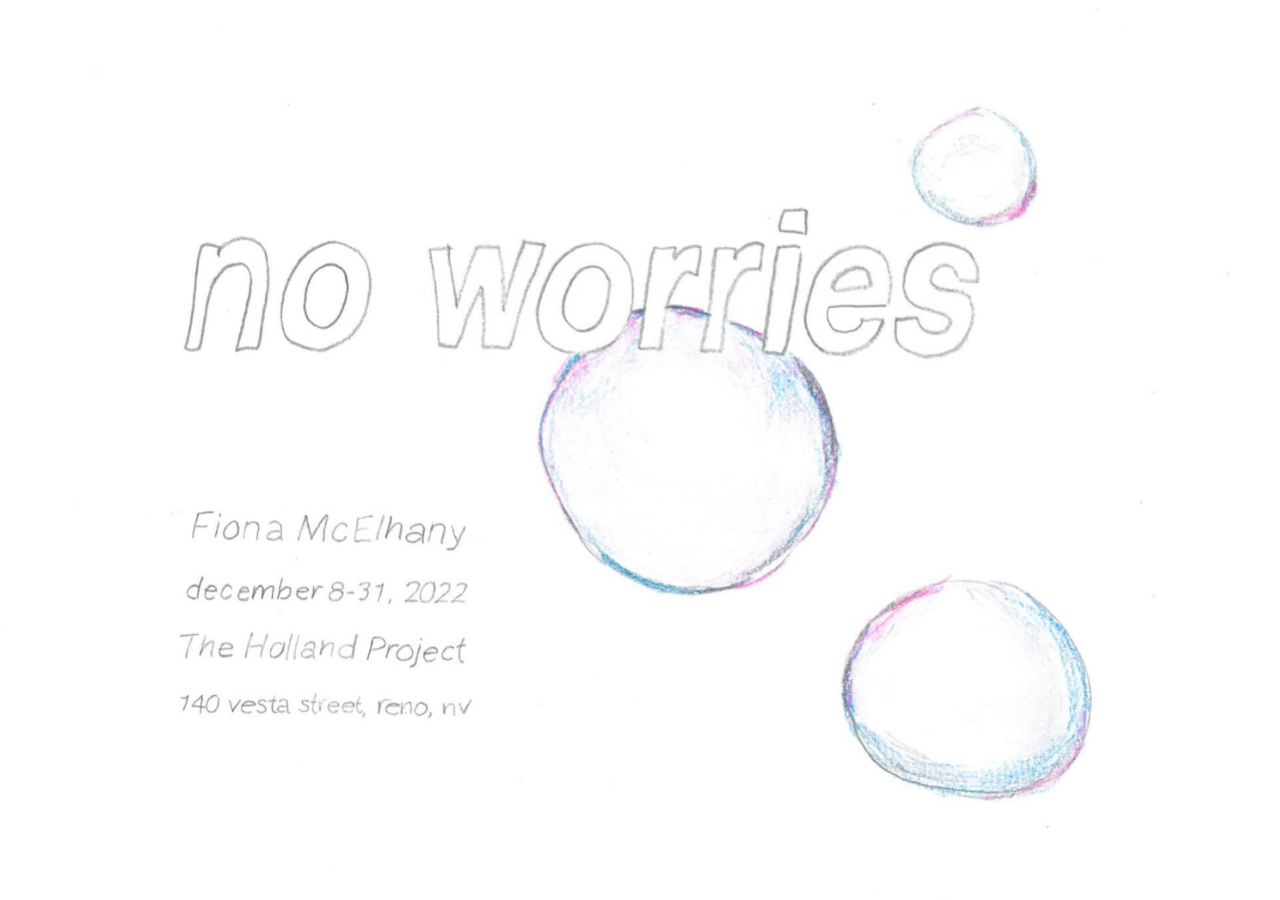
==== index.html @ fb23c740 "Update index.html" ====
<!DOCTYPE html>
<html>
<head>
  <link rel="stylesheet" href="./styles.css">
    <link rel="icon" type="image/png" href="/no-worries-fm-icon.png"/>
</head>
<body>

<a href="./memorymachine.html">
    <div class="bg"></div>
</a>

</body>
</html>
---- styles.css ----
body, html {
    height: 100%;
    margin: 0;
}
  

.bg {
    /* The image used */
    background-image: url("./images/no-worries.jpg");

    /* Full height */
    height: 100%; 

    /* Center and scale the image nicely */
    background-position: center center;
    background-repeat: no-repeat;
    background-size: cover;
    background-attachment: fixed
}
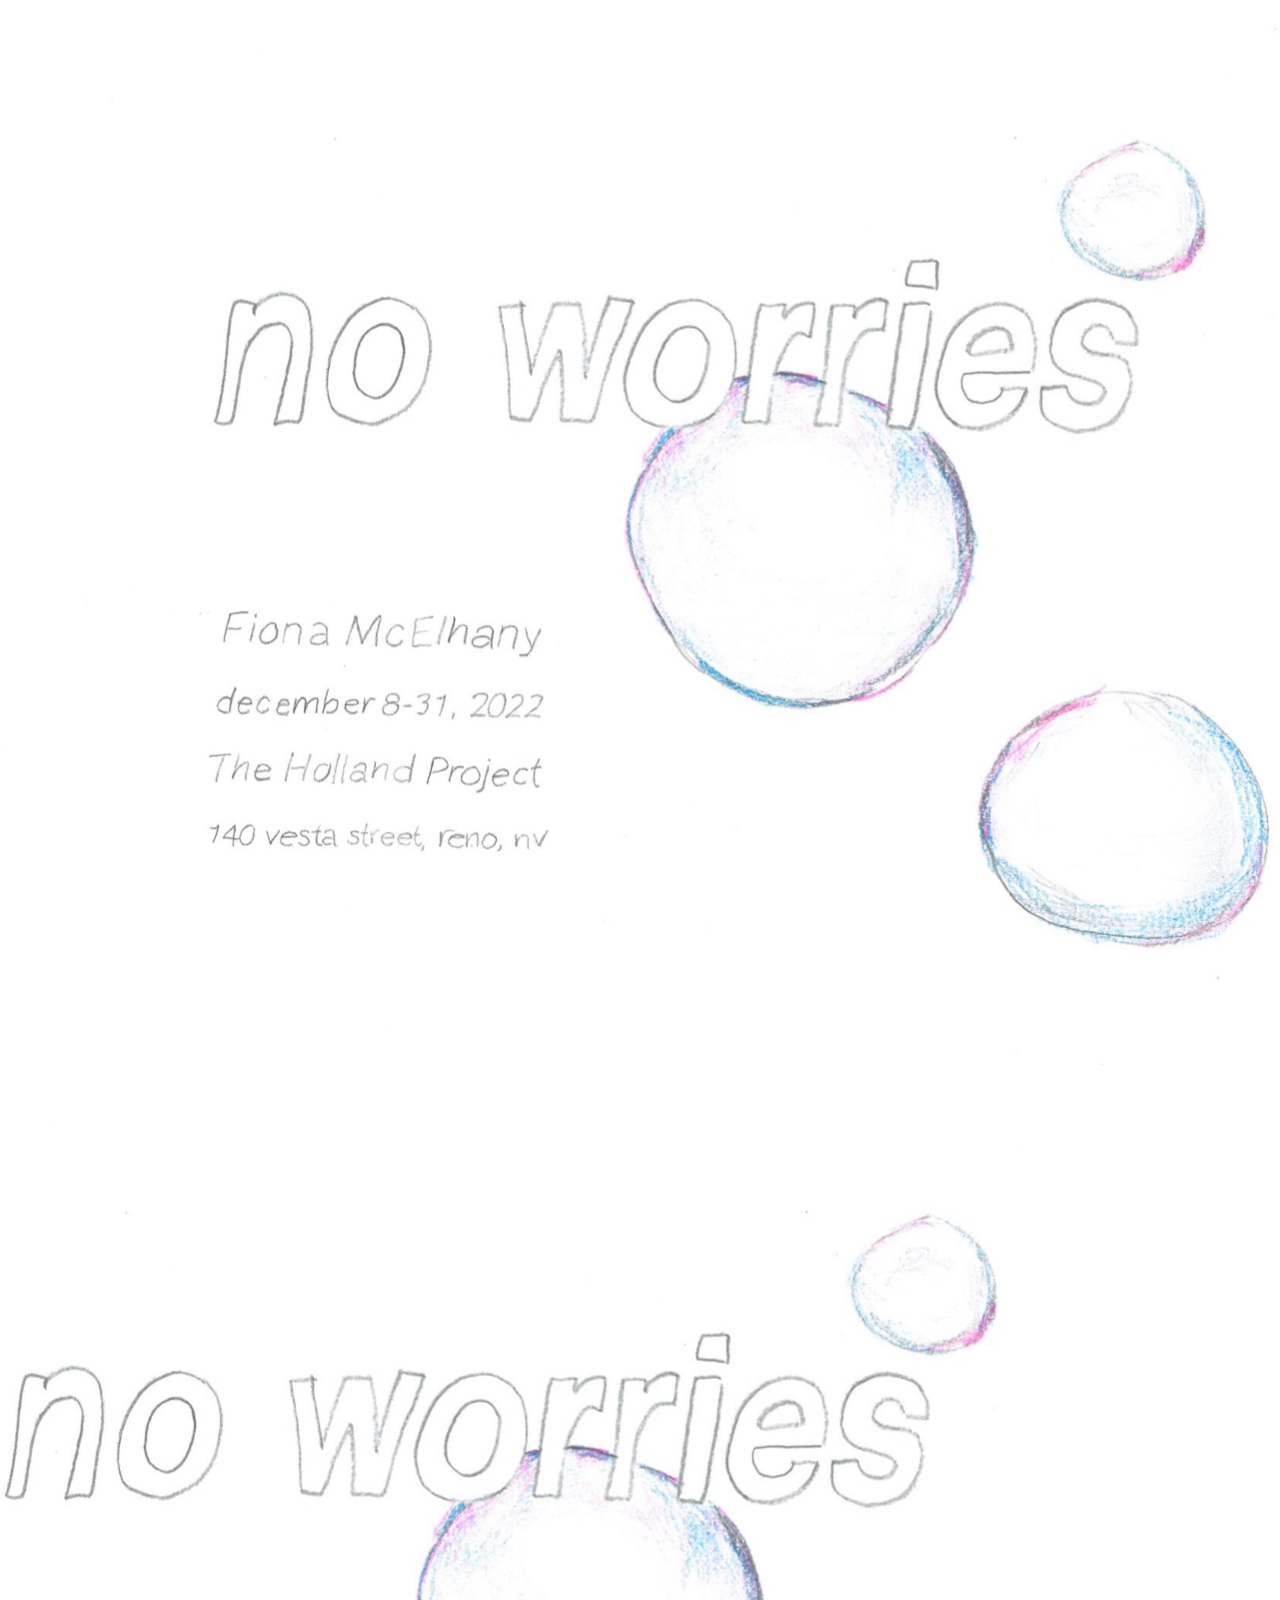
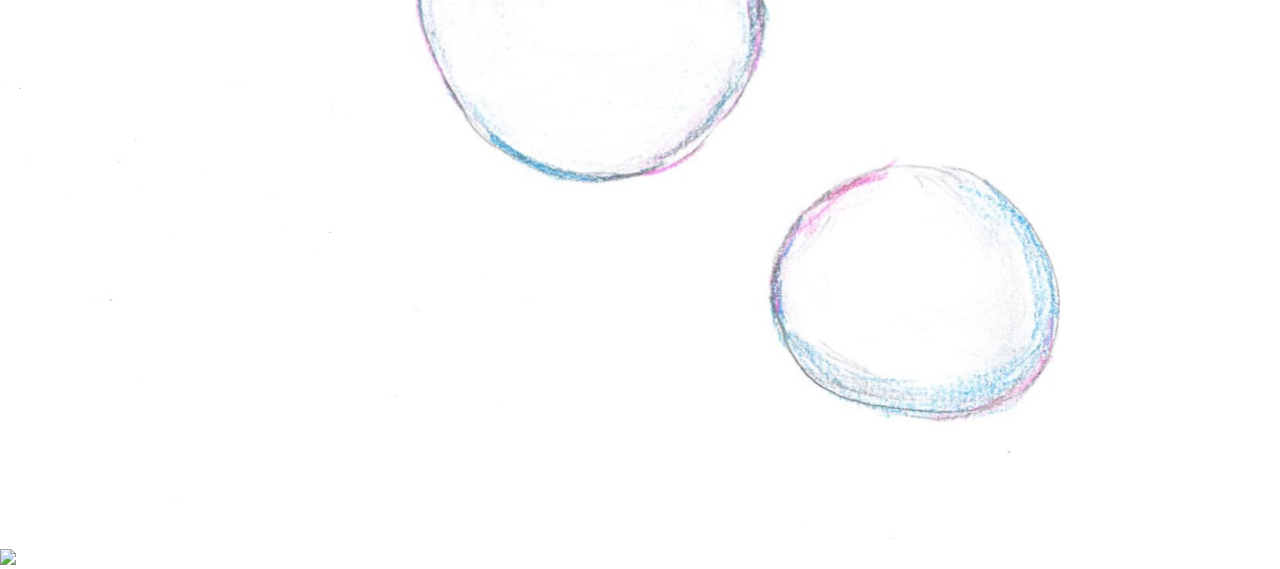
==== commit f144a011: "Update index.html" ====
--- a/index.html
+++ b/index.html
@@ -1,14 +1,27 @@
+
 <!DOCTYPE html>
 <html>
-<head>
-  <link rel="stylesheet" href="./styles.css">
-    <link rel="icon" type="image/png" href="/no-worries-fm-icon.png"/>
-</head>
-<body>
+  <head>
+    <link rel="stylesheet" href="./styles.css" />
+  </head>
+  <body>
+    <div class="home mobileHidden">
+      <a href="./memorymachine.html">
+        <img src="./images/no-worries.jpg" />
+      </a>
+    </div>
 
-<a href="./memorymachine.html">
-    <div class="bg"></div>
-</a>
-
-</body>
+    <div class="home desktopHidden">
+      <div class="header">
+        <a href="./memorymachine.html">
+          <img src="./images/no-worries-fm-icon.png" />
+        </a>
+      </div>
+      <div class="announce">
+        <a href="./memorymachine.html">
+          <img src="./images/announcement.png" />
+        </a>
+      </div>
+    </div>
+  </body>
 </html>
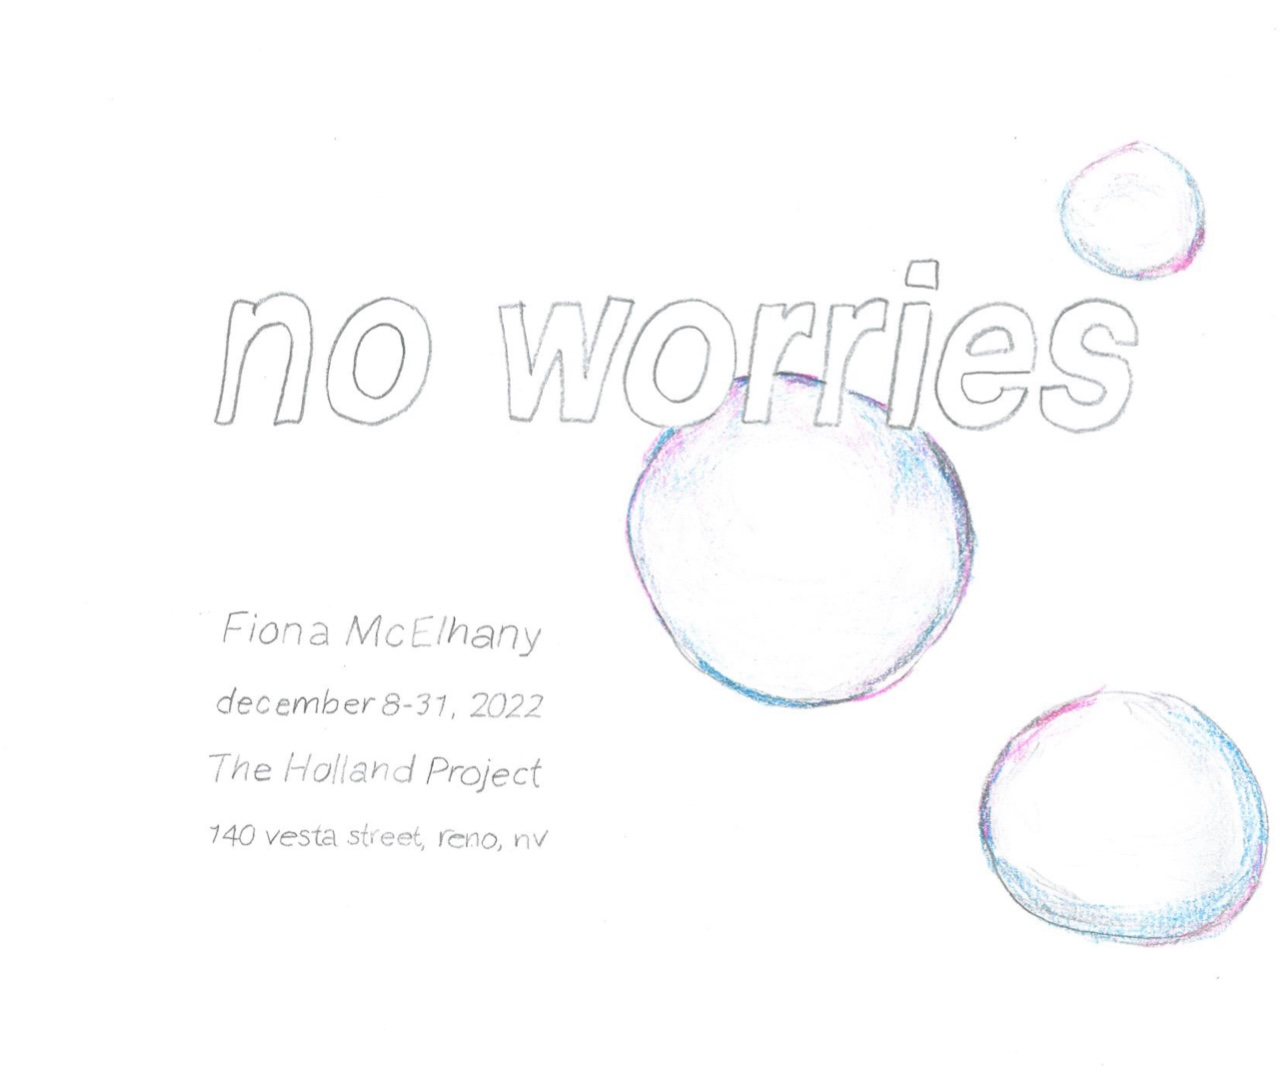
==== commit 119e5741: "Update index.html" ====
--- a/index.html
+++ b/index.html
@@ -11,17 +11,6 @@
       </a>
     </div>
 
-    <div class="home desktopHidden">
-      <div class="header">
-        <a href="./memorymachine.html">
-          <img src="./images/no-worries-fm-icon.png" />
-        </a>
-      </div>
-      <div class="announce">
-        <a href="./memorymachine.html">
-          <img src="./images/announcement.png" />
-        </a>
-      </div>
-    </div>
+   
   </body>
 </html>
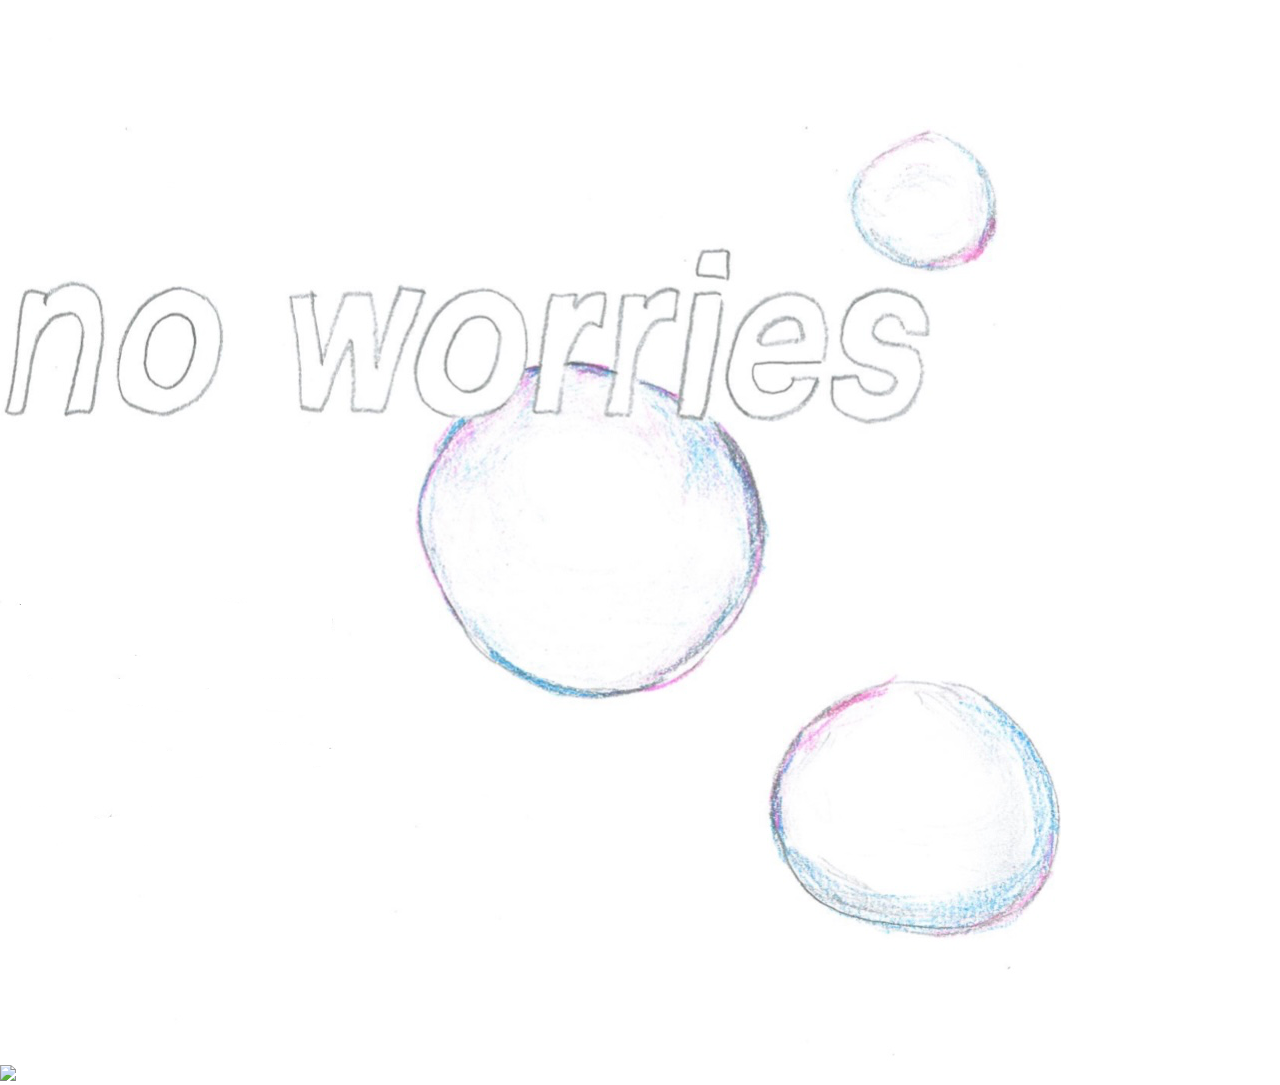
==== commit 726a1d4a: "Update index.html" ====
--- a/index.html
+++ b/index.html
@@ -5,12 +5,17 @@
     <link rel="stylesheet" href="./styles.css" />
   </head>
   <body>
-    <div class="home mobileHidden">
-      <a href="./memorymachine.html">
-        <img src="./images/no-worries.jpg" />
-      </a>
+   <div class="home desktopHidden">
+      <div class="header">
+        <a href="./memorymachine.html">
+          <img src="./images/no-worries-fm-icon.png" />
+        </a>
+      </div>
+      <div class="announce">
+        <a href="./memorymachine.html">
+          <img src="./images/announcement.png" />
+        </a>
+      </div>
     </div>
-
-   
   </body>
 </html>
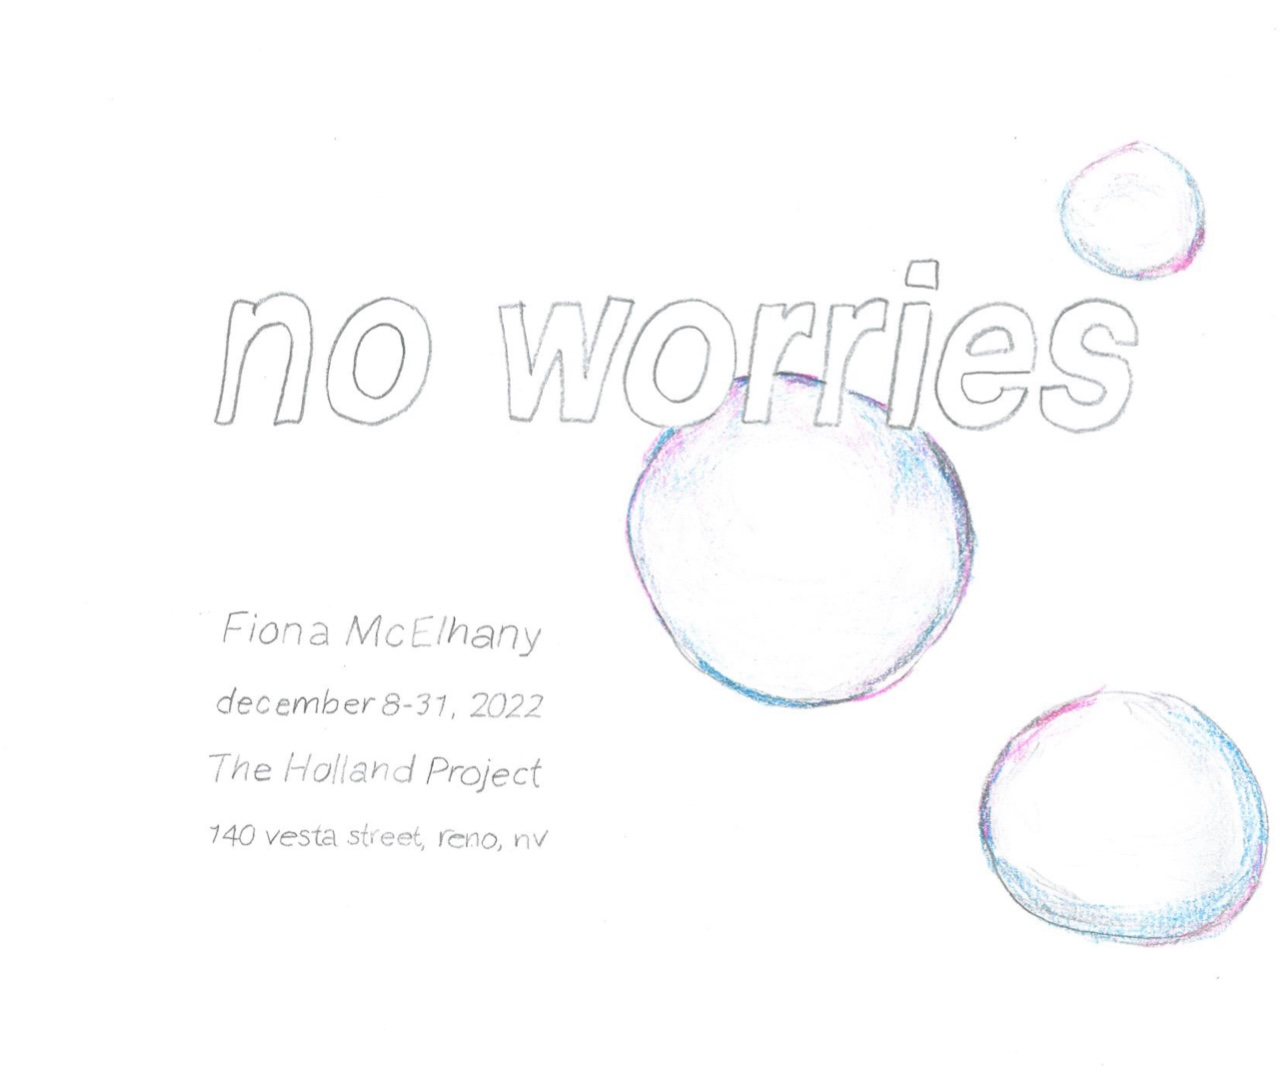
==== commit d7cde091: "Update index.html" ====
--- a/index.html
+++ b/index.html
@@ -5,17 +5,11 @@
     <link rel="stylesheet" href="./styles.css" />
   </head>
   <body>
-   <div class="home desktopHidden">
-      <div class="header">
-        <a href="./memorymachine.html">
-          <img src="./images/no-worries-fm-icon.png" />
-        </a>
-      </div>
-      <div class="announce">
-        <a href="./memorymachine.html">
-          <img src="./images/announcement.png" />
-        </a>
-      </div>
+    <div class="home mobileHidden">
+      <a href="./memorymachine.html">
+        <img src="./images/no-worries.jpg" />
+      </a>
     </div>
+
   </body>
 </html>
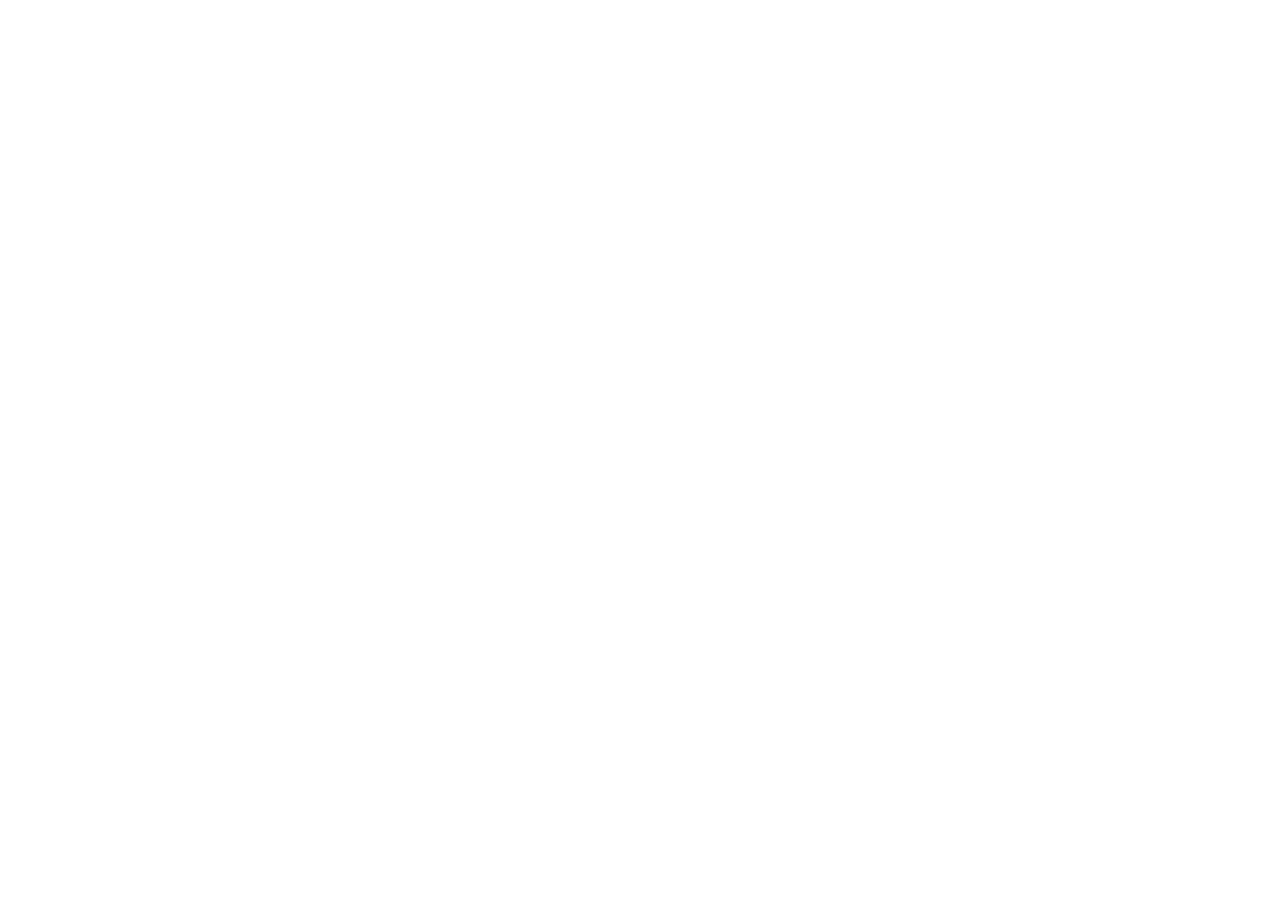
==== commit dd39d2ed: "Update index.html" ====
--- a/index.html
+++ b/index.html
@@ -3,13 +3,45 @@
 <html>
   <head>
     <link rel="stylesheet" href="./styles.css" />
-  </head>
+    <script
+      src="https://code.jquery.com/jquery-3.6.1.slim.min.js"
+      integrity="sha256-w8CvhFs7iHNVUtnSP0YKEg00p9Ih13rlL9zGqvLdePA="
+      crossorigin="anonymous"
+    ></script>
+    <script src="./js/jquery.ripples-min.js"></script>
   <body>
-    <div class="home mobileHidden">
+    <div class="home">
       <a href="./memorymachine.html">
-        <img src="./images/no-worries.jpg" />
+        <div class="title"></div>
       </a>
     </div>
-
   </body>
 </html>
+
+<script>
+  $(document).ready(function() {
+    var dropLock = false;
+
+    $('.home').ripples({
+      resolution: 250,
+      dropRadius: 40,
+      perturbance: 0.4,
+      interactive: true
+    })
+
+    window.setInterval(() => {
+      if (!dropLock) {
+        const width = $(window).width();
+        const height = $(window).height();
+        const x = Math.floor(Math.random() * width)
+        const y = Math.floor(Math.random() * height)
+
+        console.log(`droplet at x: ${width}, y: ${height}`)
+        $('.home').ripples('drop', x, y, 100, 1);
+      }
+    }, 600);
+
+    window.setInterval(() => dropLock = !dropLock, 2000);
+  });
+  
+</script>
